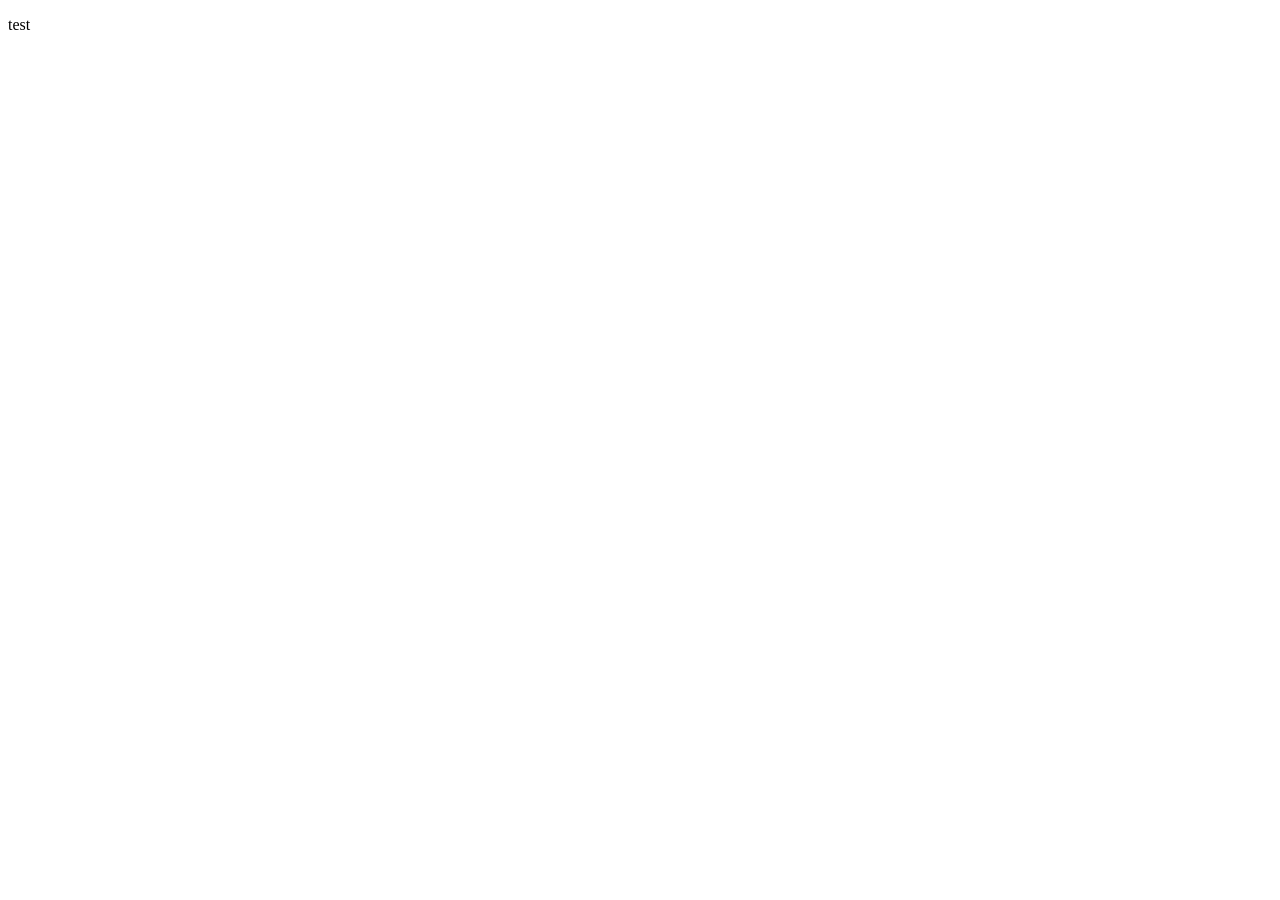
==== index.html @ 8daeeff3 "empy index page created" ====
<!DOCTYPE html>
<html>
  <head>
    <title>HTML Strucktur</title>
    <meta charset="utf-8" />
    <style></style>
  </head>
  <p> test </p>
  <body>
    <script></script>
  </body>
</html>

<!--

-->
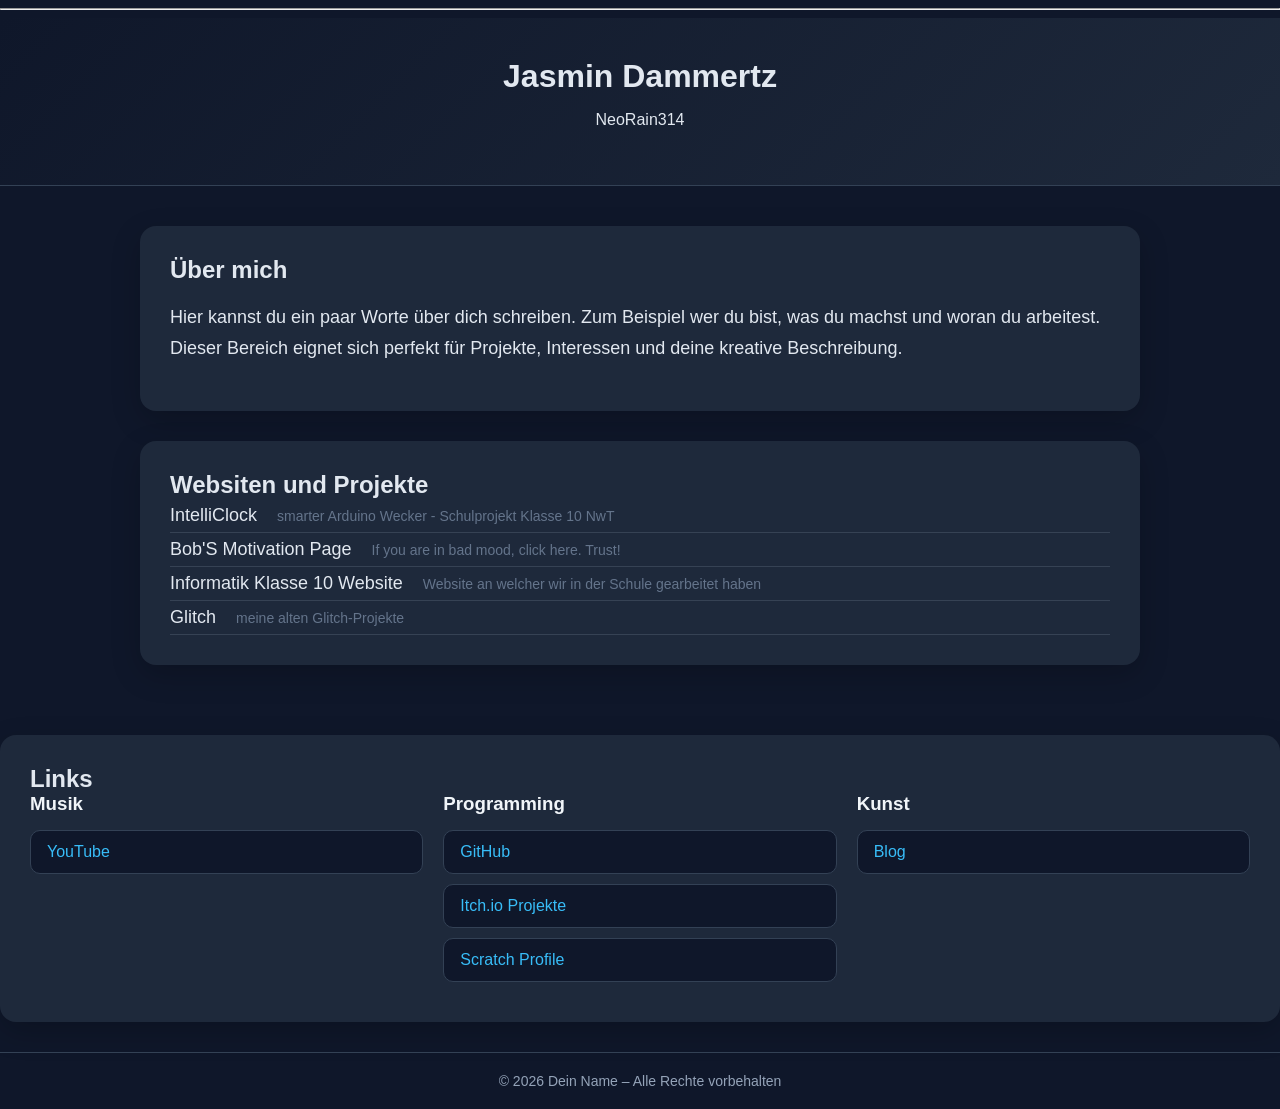
==== commit 8a9652f4: "created main Site started linking my profiles and projects" ====
--- a/index.html
+++ b/index.html
@@ -1,17 +1,226 @@
 <!DOCTYPE html>
 <html>
   <head>
-    <title>HTML Strucktur</title>
+    <title>Meine Website</title>
     <meta charset="utf-8" />
-    <style></style>
+    <style>
+      /* ===== Grunddesign ===== */
+      body {
+        margin: 0;
+        font-family: "Segoe UI", Arial, sans-serif;
+        background: #0f172a;
+        color: #e2e8f0;
+      }
+
+      h1, h2, h3 {
+        margin: 0;
+        font-weight: 600;
+      }
+
+      a {
+        text-decoration: none;
+        color: #38bdf8;
+        transition: 0.3s;
+      }
+
+      a:hover {
+        color: #7dd3fc;
+      }
+
+      /* ===== Layout ===== */
+      header {
+        padding: 40px 20px;
+        text-align: center;
+        background: linear-gradient(135deg, #0f172a, #1e293b);
+        border-bottom: 1px solid #334155;
+      }
+
+      .container {
+        max-width: 1000px;
+        margin: auto;
+        padding: 40px 20px;
+      }
+
+      .card {
+        background: #1e293b;
+        border-radius: 16px;
+        padding: 30px;
+        margin-bottom: 30px;
+        box-shadow: 0 10px 30px rgba(0,0,0,0.2);
+        transition: transform 0.2s ease, box-shadow 0.2s ease;
+      }
+
+      .card:hover {
+        transform: translateY(-5px);
+        box-shadow: 0 15px 40px rgba(0,0,0,0.3);
+      }
+
+      /* ===== Über mich ===== */
+      .about {
+        line-height: 1.7;
+        font-size: 18px;
+      }
+
+      /* ===== Link Sektionen ===== */
+      .links-grid {
+        display: grid;
+        grid-template-columns: repeat(auto-fit, minmax(250px, 1fr));
+        gap: 20px;
+      }
+
+      .link-group h3 {
+        margin-bottom: 15px;
+        color: #f1f5f9;
+      }
+
+      .link-button {
+        display: block;
+        background: #0f172a;
+        border: 1px solid #334155;
+        padding: 12px 16px;
+        border-radius: 10px;
+        margin-bottom: 10px;
+        font-weight: 500;
+      }
+
+      .link-button:hover {
+        background: #020617;
+        border-color: #38bdf8;
+      }
+
+      /* ===== Projekt-Links ===== */
+      .project-links {
+        margin-top: 10px;
+      }
+
+      .project-link {
+        display: block;
+        font-size: 18px;
+        color: #e2e8f0;
+        padding: 6px 0;
+        border-bottom: 1px solid rgba(148, 163, 184, 0.2);
+        transition: all 0.25s ease;
+      }
+
+      .project-link:hover {
+        color: #38bdf8;
+        border-bottom: 1px solid #38bdf8;
+        padding-left: 6px;
+      }
+
+      .project-desc {
+        font-size: 14px;
+        color: #64748b; /* dunkler & dezenter */
+        margin-left: 15px;
+        white-space: nowrap;
+      }
+
+
+      /* ===== Footer ===== */
+      footer {
+        text-align: center;
+        padding: 20px;
+        border-top: 1px solid #334155;
+        font-size: 14px;
+        color: #94a3b8;
+      }
+    </style>
   </head>
-  <p> test </p>
+  <hr>
   <body>
-    <script></script>
+    <!-- ===== Header / Titel ===== -->
+    <header>
+      <h1>Jasmin Dammertz</h1>
+      <p>NeoRain314</p>
+    </header>
+
+    <div class="container">
+      <!-- ===== Über mich Bereich ===== -->
+      <section class="card">
+        <h2>Über mich</h2>
+        <p class="about">
+          Hier kannst du ein paar Worte über dich schreiben.
+          Zum Beispiel wer du bist, was du machst und woran du arbeitest.
+          Dieser Bereich eignet sich perfekt für Projekte, Interessen
+          und deine kreative Beschreibung.
+        </p>
+      </section>
+
+      <!-- ===== Über mich Bereich ===== -->
+      <section class="card">
+        <h2>Websiten und Projekte</h2> 
+          <a class="project-link" href="https://github.com/NeoRain314/NwT_Facharbeit_Kl10">
+            <span>IntelliClock</span>
+            <span class="project-desc">smarter Arduino Wecker - Schulprojekt Klasse 10 NwT</span>
+          </a>
+          <a class="project-link" href="bob_motivation_page/index.html">
+            <span>Bob'S Motivation Page</span>
+            <span class="project-desc">If you are in bad mood, click here. Trust!</span>
+          </a>
+          <a class="project-link" href="schule/informatik_klasse10/index.html">
+            <span>Informatik Klasse 10 Website</span>
+            <span class="project-desc">Website an welcher wir in der Schule gearbeitet haben</span>
+          </a>
+          <a class="project-link" href="#">
+            <span>Glitch</span>
+            <span class="project-desc">meine alten Glitch-Projekte</span>
+          </a>
+        </div>
+      </section>
+
+      <!-- ===== Links Bereich (unterteilt) ===== -->
+      <section class="card">
+        <h2>Links</h2>
+        <div class="links-grid">
+
+          <!-- Musik / YouTube -->
+          <div class="link-group">
+            <h3>Musik</h3>
+            <a class="link-button" href="https://www.youtube.com/@minimachtmusik" target="_blank">
+              YouTube
+            </a>
+          </div>
+
+          <!-- Programmieren -->
+          <div class="link-group">
+            <h3>Programming</h3>
+            <a class="link-button" href="https://github.com/NeoRain314" target="_blank">
+              GitHub
+            </a>
+            <a class="link-button" href="https://neorain314.itch.io/" target="_blank">
+              Itch.io Projekte
+            </a>
+            <a class="link-button" href="https://scratch.mit.edu/users/Jassi9999/" target="_blank">
+              Scratch Profile
+            </a>
+          </div>
+
+          <!-- Kunst / Blog -->
+          <div class="link-group">
+            <h3>Kunst</h3>
+            <a class="link-button" href="https://meine-kritzelwelt.blogspot.com/" target="_blank">
+              Blog
+            </a>
+          </div>
+
+        </div>
+      </section>
+    </div>
+
+    <footer>
+      © 2026 Dein Name – Alle Rechte vorbehalten
+    </footer>
+
+    <script>
+      // Hier kannst du später JavaScript hinzufügen
+    </script>
   </body>
 </html>
 
 <!--
-
+ANPASSUNGSTIPPS:
+- "Dein Name" ersetzen
+- Texte im Über mich Bereich anpassen
+- # bei den Links durch echte URLs ersetzen
+- Farben im CSS ändern für eigenes Farbschema
 -->
-
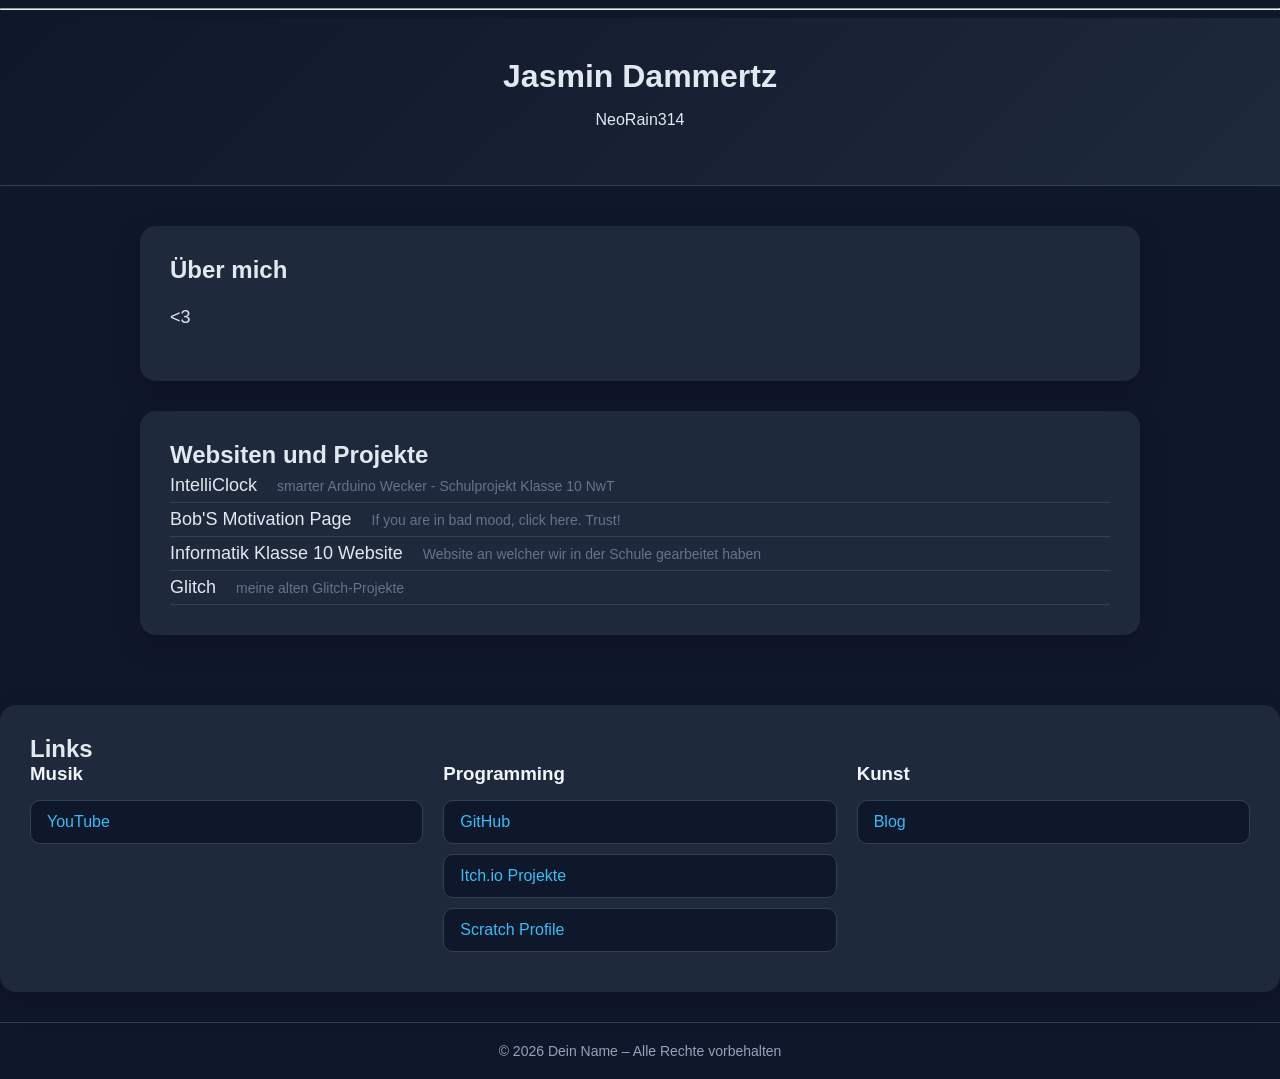
==== commit 369bf066: "replaced "über mich" placeholder text" ====
--- a/index.html
+++ b/index.html
@@ -139,10 +139,7 @@
       <section class="card">
         <h2>Über mich</h2>
         <p class="about">
-          Hier kannst du ein paar Worte über dich schreiben.
-          Zum Beispiel wer du bist, was du machst und woran du arbeitest.
-          Dieser Bereich eignet sich perfekt für Projekte, Interessen
-          und deine kreative Beschreibung.
+          &lt;3
         </p>
       </section>
 
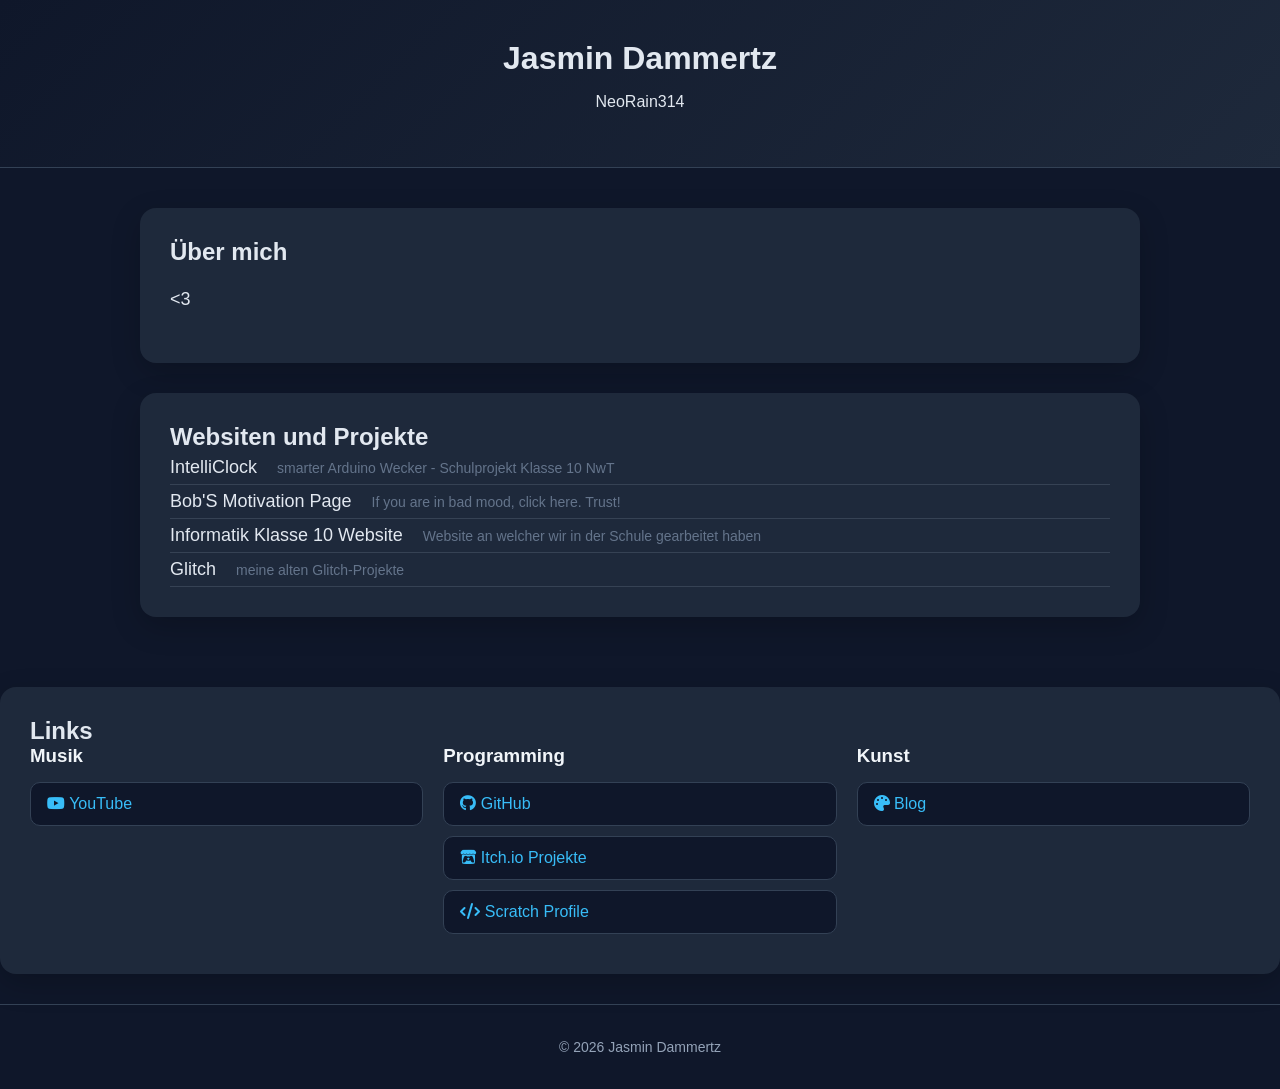
==== commit 9dbfce2c: "updated Bobs Motiavtion page changed design, added new texts, added cat images <3" ====
--- a/index.html
+++ b/index.html
@@ -3,6 +3,9 @@
   <head>
     <title>Meine Website</title>
     <meta charset="utf-8" />
+
+    <link rel="stylesheet" href="https://cdnjs.cloudflare.com/ajax/libs/font-awesome/6.5.0/css/all.min.css">
+
     <style>
       /* ===== Grunddesign ===== */
       body {
@@ -126,7 +129,7 @@
       }
     </style>
   </head>
-  <hr>
+  
   <body>
     <!-- ===== Header / Titel ===== -->
     <header>
@@ -174,7 +177,7 @@
           <div class="link-group">
             <h3>Musik</h3>
             <a class="link-button" href="https://www.youtube.com/@minimachtmusik" target="_blank">
-              YouTube
+              <i class="fa-brands fa-youtube"></i> YouTube
             </a>
           </div>
 
@@ -182,13 +185,13 @@
           <div class="link-group">
             <h3>Programming</h3>
             <a class="link-button" href="https://github.com/NeoRain314" target="_blank">
-              GitHub
+              <i class="fa-brands fa-github"></i> GitHub
             </a>
             <a class="link-button" href="https://neorain314.itch.io/" target="_blank">
-              Itch.io Projekte
+              <i class="fa-brands fa-itch-io"></i> Itch.io Projekte
             </a>
             <a class="link-button" href="https://scratch.mit.edu/users/Jassi9999/" target="_blank">
-              Scratch Profile
+              <i class="fa-solid fa-code"></i> Scratch Profile
             </a>
           </div>
 
@@ -196,7 +199,7 @@
           <div class="link-group">
             <h3>Kunst</h3>
             <a class="link-button" href="https://meine-kritzelwelt.blogspot.com/" target="_blank">
-              Blog
+              <i class="fa-solid fa-palette"></i> Blog
             </a>
           </div>
 
@@ -205,7 +208,11 @@
     </div>
 
     <footer>
-      © 2026 Dein Name – Alle Rechte vorbehalten
+      <p>© 2026 Jasmin Dammertz</p>
+      <!--<p>
+        <a href="impressum.html">Impressum</a> ·
+        <a href="datenschutz.html">Datenschutz</a>
+      </p>-->
     </footer>
 
     <script>
@@ -213,11 +220,3 @@
     </script>
   </body>
 </html>
-
-<!--
-ANPASSUNGSTIPPS:
-- "Dein Name" ersetzen
-- Texte im Über mich Bereich anpassen
-- # bei den Links durch echte URLs ersetzen
-- Farben im CSS ändern für eigenes Farbschema
--->
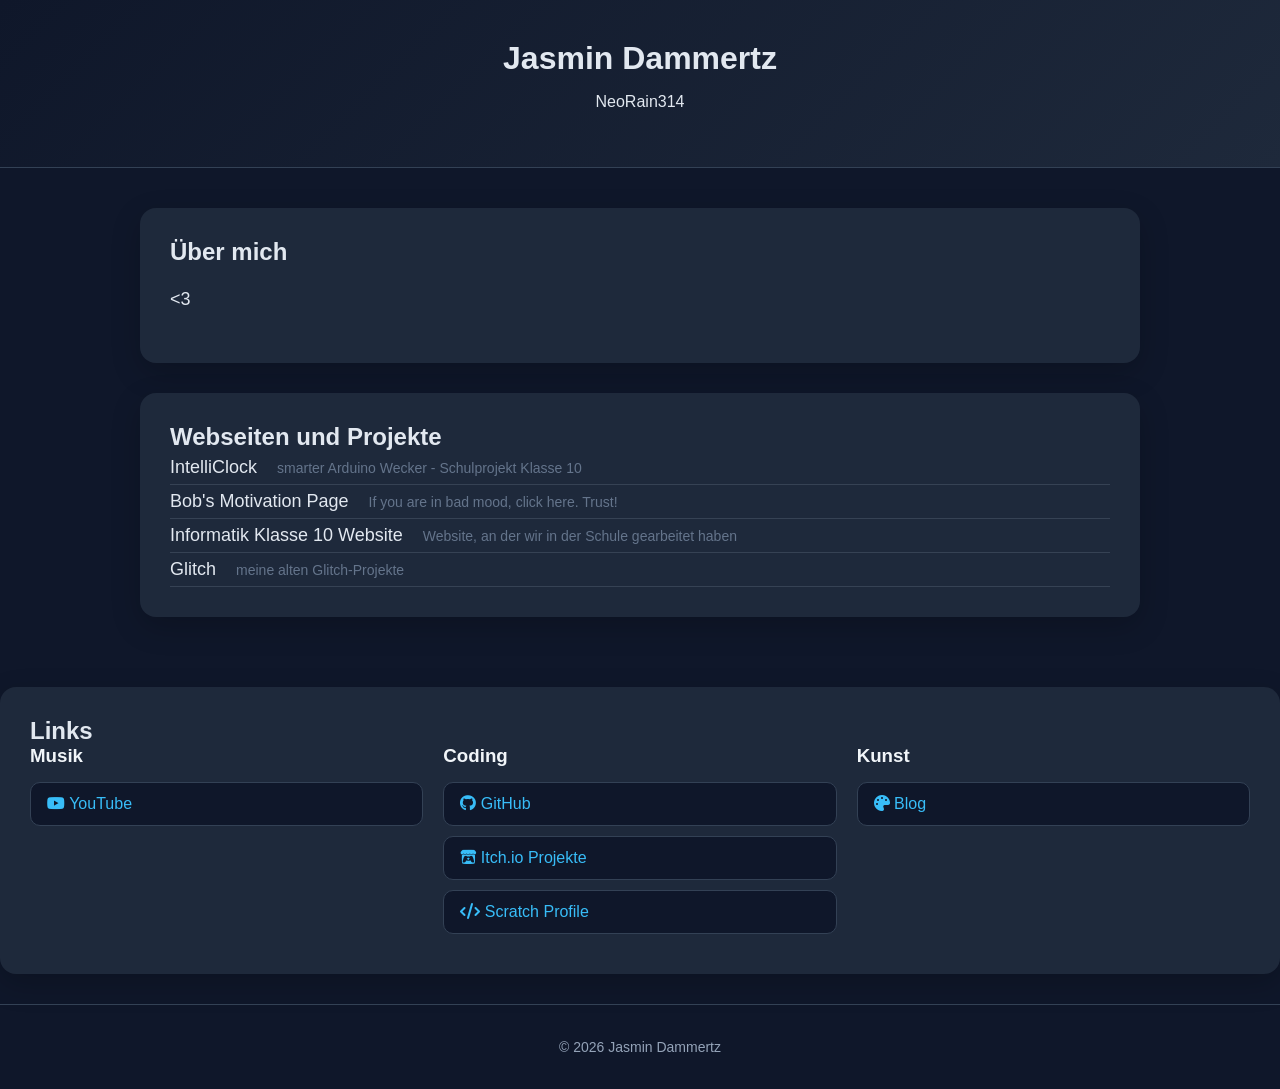
==== commit 0b5297ae: "fixed spelling mistakes" ====
--- a/index.html
+++ b/index.html
@@ -1,7 +1,7 @@
 <!DOCTYPE html>
 <html>
   <head>
-    <title>Meine Website</title>
+    <title>Jasmin Dammertz</title>
     <meta charset="utf-8" />
 
     <link rel="stylesheet" href="https://cdnjs.cloudflare.com/ajax/libs/font-awesome/6.5.0/css/all.min.css">
@@ -148,18 +148,18 @@
 
       <!-- ===== Über mich Bereich ===== -->
       <section class="card">
-        <h2>Websiten und Projekte</h2> 
+        <h2>Webseiten und Projekte</h2> 
           <a class="project-link" href="https://github.com/NeoRain314/NwT_Facharbeit_Kl10">
             <span>IntelliClock</span>
-            <span class="project-desc">smarter Arduino Wecker - Schulprojekt Klasse 10 NwT</span>
+            <span class="project-desc">smarter Arduino Wecker - Schulprojekt Klasse 10</span>
           </a>
           <a class="project-link" href="bob_motivation_page/index.html">
-            <span>Bob'S Motivation Page</span>
+            <span>Bob's Motivation Page</span>
             <span class="project-desc">If you are in bad mood, click here. Trust!</span>
           </a>
           <a class="project-link" href="schule/informatik_klasse10/index.html">
             <span>Informatik Klasse 10 Website</span>
-            <span class="project-desc">Website an welcher wir in der Schule gearbeitet haben</span>
+            <span class="project-desc">Website, an der wir in der Schule gearbeitet haben</span>
           </a>
           <a class="project-link" href="#">
             <span>Glitch</span>
@@ -183,7 +183,7 @@
 
           <!-- Programmieren -->
           <div class="link-group">
-            <h3>Programming</h3>
+            <h3>Coding</h3>
             <a class="link-button" href="https://github.com/NeoRain314" target="_blank">
               <i class="fa-brands fa-github"></i> GitHub
             </a>
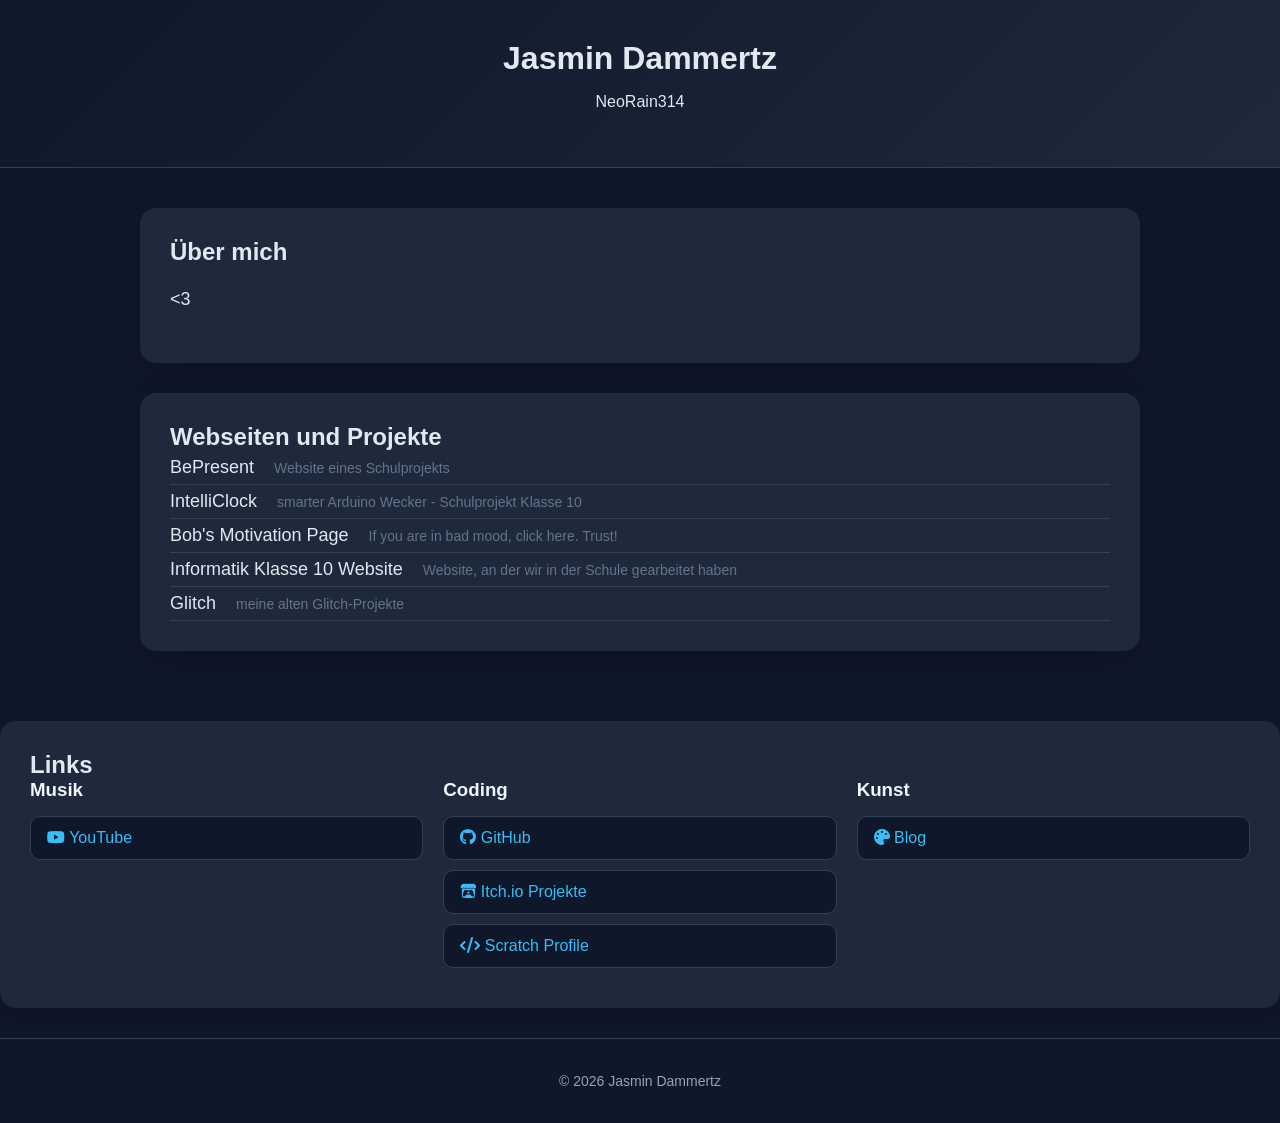
==== commit 70434507: "added link to bepresent to homepage" ====
--- a/index.html
+++ b/index.html
@@ -149,6 +149,10 @@
       <!-- ===== Über mich Bereich ===== -->
       <section class="card">
         <h2>Webseiten und Projekte</h2> 
+          <a class="project-link" href="schule/bePresent/index.html">
+            <span>BePresent</span>
+            <span class="project-desc">Website eines Schulprojekts</span>
+          </a>
           <a class="project-link" href="https://github.com/NeoRain314/NwT_Facharbeit_Kl10">
             <span>IntelliClock</span>
             <span class="project-desc">smarter Arduino Wecker - Schulprojekt Klasse 10</span>
